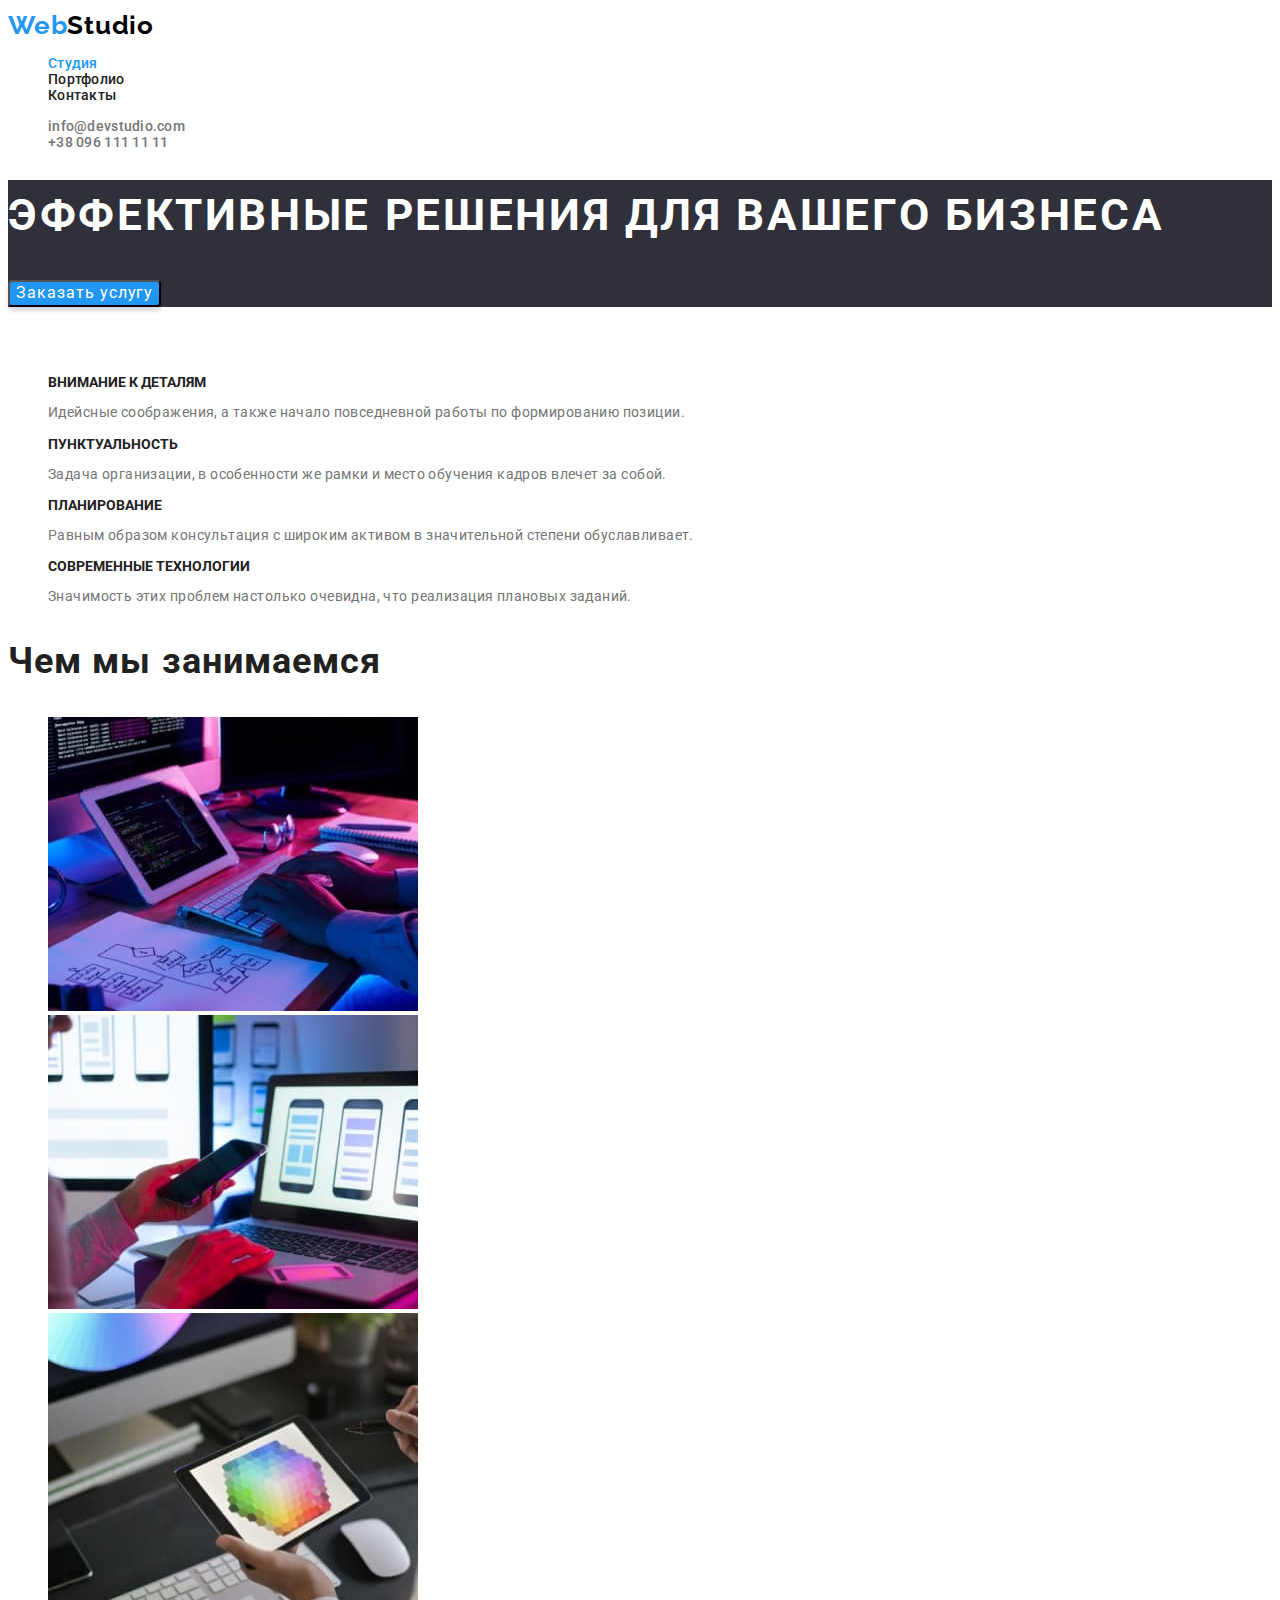
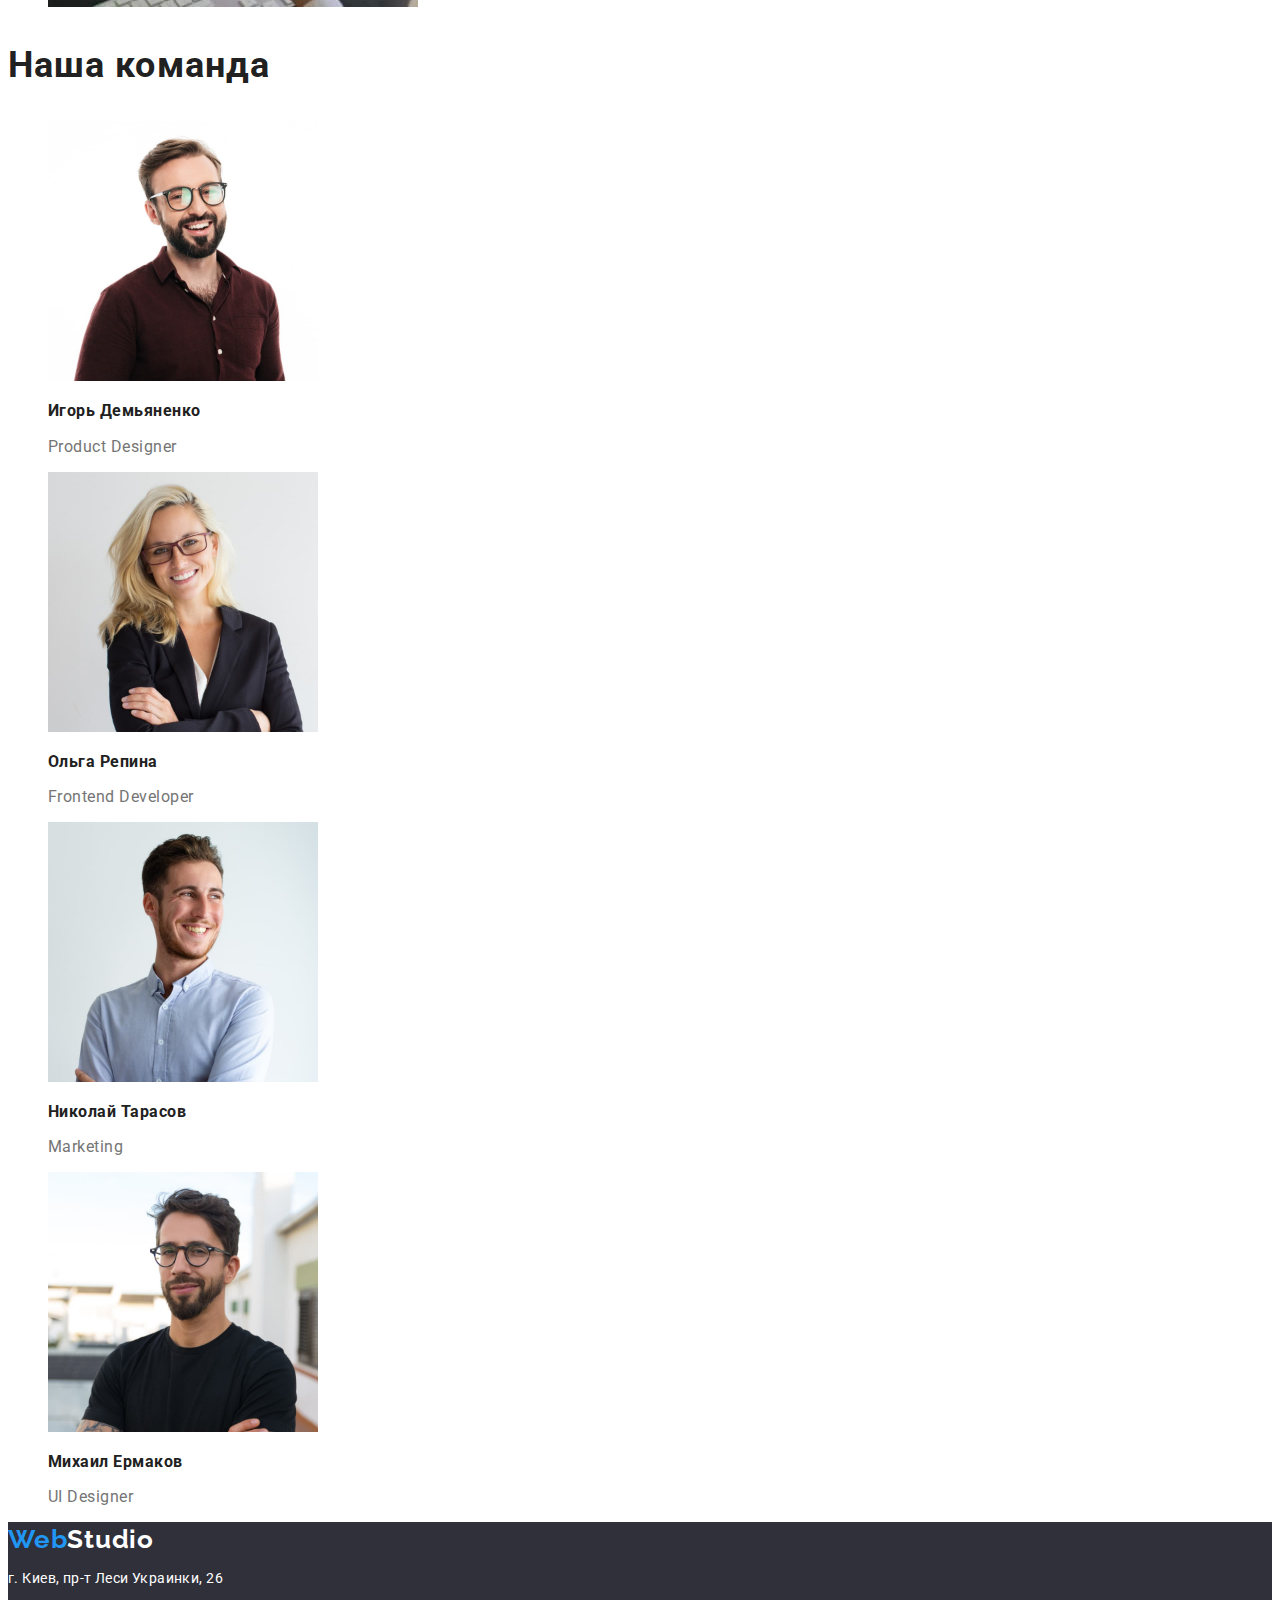
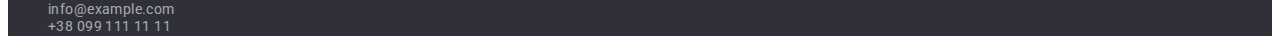
==== index.html @ 1e1115fe "goit-markup-hw-03" ====
<!DOCTYPE html>
<html lang="ru">
  <head>
    <meta charset="UTF-8" />
    <meta http-equiv="X-UA-Compatible" content="IE=edge" />
    <meta name="viewport" content="width=device-width, initial-scale=1.0" />
    <link class="" rel="stylesheet" href="./css/styles.css" />
    <link rel="preconnect" href="https://fonts.googleapis.com" />
    <link rel="preconnect" href="https://fonts.gstatic.com" crossorigin />
    <link
      href="https://fonts.googleapis.com/css2?family=Raleway:wght@700&family=Roboto:wght@400;500;700;900&display=swap"
      rel="stylesheet"
    />
    <title>Студия</title>
  </head>
  <body class="body">
    <!--Контакты-->
    <header class="header">
      <nav class="header-nav">
        <a href="" class="logo-link">
          <span class="header-logo-blue">Web</span
          ><span class="header-logo-black">Studio</span>
        </a>
        <ul class="header-list">
          <li class="header-item-list">
            <a class="link current" href="">Студия</a>
          </li>
          <li class="header-item-list">
            <a href="./portfolio.html" class="link">Портфолио</a>
          </li>
          <li class="header-item-list"><a class="link">Контакты</a></li>
        </ul>
      </nav>
      <ul class="header-contakts-list">
        <li class="header-item-list">
          <a href="mailto:info@devstudio.com" class="link"
            >info@devstudio.com</a
          >
        </li>
        <li class="header-item-list">
          <a href="tel:+380961111111" class="link">+38 096 111 11 11</a>
        </li>
      </ul>
    </header>
    <main>
      <section class="hero">
        <h1 class="hero-text">Эффективные решения для вашего бизнеса</h1>
        <button class="hero-button" type="button">Заказать услугу</button>
      </section>

      <!--Особенности студии-->

      <section>
        <h2 class="company-features">Наши особености</h2>
        <ul class="list-work-company">
          <li>
            <h3 class="peculiarity-header">Внимание к деталям</h3>
            <p class="peculiarity-text">
              Идейcные соображения, а также начало повседневной работы по
              формированию позиции.
            </p>
          </li>
          <li>
            <h3 class="peculiarity-header">Пунктуальность</h3>
            <p class="peculiarity-text">
              Задача организации, в особенности же рамки и место обучения кадров
              влечет за собой.
            </p>
          </li>
          <li>
            <h3 class="peculiarity-header">Планирование</h3>
            <p class="peculiarity-text">
              Равным образом консультация с широким активом в значительной
              степени обуславливает.
            </p>
          </li>
          <li>
            <h3 class="peculiarity-header">Современные технологии</h3>
            <p class="peculiarity-text">
              Значимость этих проблем настолько очевидна, что реализация
              плановых заданий.
            </p>
          </li>
        </ul>
      </section>

      <!--Чем занимается студия-->

      <section>
        <div>
          <h2 class="work-studio">Чем мы занимаемся</h2>
          <ul class="photo-studio">
            <li>
              <img
                src="./images/work-studio-1.jpg"
                alt="пишется код сайта"
                width="370"
              />
            </li>
            <li>
              <img
                src="./images/work-studio-2.jpg"
                alt="создается интерфейс"
                width="370"
              />
            </li>
            <li>
              <img
                src="./images/work-studio-3.jpg"
                alt="подбирается цвет"
                width="370"
              />
            </li>
          </ul>
        </div>
      </section>

      <!--Команда студии-->

      <section>
        <h2 class="command-header">Наша команда</h2>

        <ul class="list-command">
          <li>
            <img src="./images/img-1.jpg" alt="Фото сотрудника" width="270" />
            <h3 class="name-works">Игорь Демьяненко</h3>
            <p class="profession-works">Product Designer</p>
          </li>
          <li>
            <img src="./images/img-2.jpg" alt="Фото сотрудника" width="270" />
            <h3 class="name-works">Ольга Репина</h3>
            <p class="profession-works">Frontend Developer</p>
          </li>
          <li>
            <img src="./images/img-3.jpg" alt="Фото сотрудника" width="270" />
            <h3 class="name-works">Николай Тарасов</h3>
            <p class="profession-works">Marketing</p>
          </li>
          <li>
            <img src="./images/img-4.jpg" alt="Фото сотрудника" width="270" />
            <h3 class="name-works">Михаил Ермаков</h3>
            <p class="profession-works">UI Designer</p>
          </li>
        </ul>
      </section>

      <!--Адрес студии-->
    </main>

    <footer class="footer">
      <a href="" class="logo-footer"
        ><span class="footer-logo-blue">Web</span
        ><span class="footer-logo-white">Studio</span></a
      >

      <address class="footer-text">
        <p class="footer-address">г. Киев, пр-т Леси Украинки, 26</p>
        <ul class="footer-contacts">
          <li>
            <a href="mailto:info@example.com" class="link">info@example.com</a>
          </li>
          <li>
            <a href="tel:+380991111111" class="link">+38 099 111 11 11</a>
          </li>
        </ul>
      </address>
    </footer>
  </body>
</html>
---- css/styles.css ----
.body {
  font-family: "Roboto";
  color: #212121;
}
.link {
  text-decoration: none;
  color: inherit;
}
/* WebStudio logo*/

.logo-link {
  font-family: "Raleway";
  font-style: normal;
  font-weight: 700;
  font-size: 26px;
  line-height: 1.31;
  letter-spacing: 0.03em;
  text-decoration: none;
  background: #ffffff;
}

.header-logo-blue {
  color: #2196f3;
}

.header-logo-black {
  color: black;
}

/* Header */

.link:hover,
.link:focus,
.current {
  color: var(--accent-color);
  color: #2196f3;
}

.header-list {
  font-weight: 500;
  font-size: 14px;
  line-height: 1.14;
  letter-spacing: 0.02em;
  list-style-type: none;
}

.header-contakts-list {
  font-weight: 500;
  font-size: 14px;
  line-height: 1.16;
  letter-spacing: 0.02em;
  list-style-type: none;
  color: #757575;
}

/* hero*/

.hero-button {
  letter-spacing: 0.06em;
  font-family: inherit;
  font-size: 16px;
  line-height: 1.3;
  background: #2196f3;
  box-shadow: 0px 4px 4px rgba(0, 0, 0, 0.15);
  border-radius: 4px;
  color: #ffffff;
}

.hero-button:hover,
.hero-button:focus {
  cursor: pointer;
  color: #ffffff;
  background-color: #2196f3;
}

.hero {
  background: #2f303a;
}

.hero-text {
  font-size: 44px;
  line-height: 1.6;
  letter-spacing: 0.06em;
  text-transform: uppercase;
  color: #ffffff;
}

/*company features*/

.list-work-company {
  list-style-type: none;
}

.company-features {
  visibility: hidden;
}

.peculiarity-header {
  color: #212121;
  text-decoration: none;
  list-style-type: none;
  text-transform: uppercase;
  font-size: 14px;
}

.peculiarity-text {
  color: #757575;
  font-size: 14px;
  line-height: 1.24;
  letter-spacing: 0.03em;
}

/*work-studio*/

.work-studio {
  font-size: 36px;
  line-height: 1.42;
  color: #212121;
  letter-spacing: 0.03em;
}

.photo-studio {
  list-style-type: none;
}

/*Works company*/

.command-header {
  font-size: 36px;
  line-height: 1.42;
  letter-spacing: 0.03em;
  color: #212121;
}
.list-command {
  list-style-type: none;
}
.name-works {
  font-size: 16px;
  line-height: 1.19;
  letter-spacing: 0.03em;
  color: #212121;
}

.profession-works {
  font-size: 16px;
  line-height: 1.19;
  letter-spacing: 0.03em;
  color: #757575;
}

/* portfolio company*/

.list-filters {
  list-style-type: none;
}

.button-filter {
  font-weight: 500;
  font-size: 16px;
  line-height: 1.26;
  font-family: inherit;
  text-align: center;
  letter-spacing: 0.03em;
  color: #212121;
  letter-spacing: 0.03em;
}

.button-filter:hover,
.button-filter:focus {
  cursor: pointer;
  color: #ffffff;
  background-color: #2196f3;
}

.list-portfolio {
  list-style-type: none;
  text-decoration: none;
}

.header-portfolio {
  text-decoration: none;
  font-size: 18px;
  line-height: 1.36;
  letter-spacing: 0.06em;
  color: #212121;
}

.text-portfolio {
  text-decoration: none;
  font-size: 16px;
  line-height: 1.3;
  letter-spacing: 0.03em;
  color: #757575;
}
/* footer */

.footer {
  text-decoration: none;
  background: #2f303a;
}
.logo-footer {
  font-family: "Raleway";
  font-style: normal;
  font-weight: 700;
  font-size: 26px;
  line-height: 1.31;
  letter-spacing: 0.03em;
  text-decoration: none;
}

.footer-logo-blue {
  color: #2196f3;
}

.footer-logo-white {
  color: white;
}

.footer-text {
  font-style: normal;
}
.footer-address {
  font-size: 14px;
  line-height: 1.24;
  letter-spacing: 0.03em;
  color: #ffffff;
}

.footer-contacts {
  font-size: 14px;
  line-height: 1.24;
  letter-spacing: 0.03em;
  color: rgba(255, 255, 255, 0.6);
  list-style-type: none;
  text-decoration: none;
}
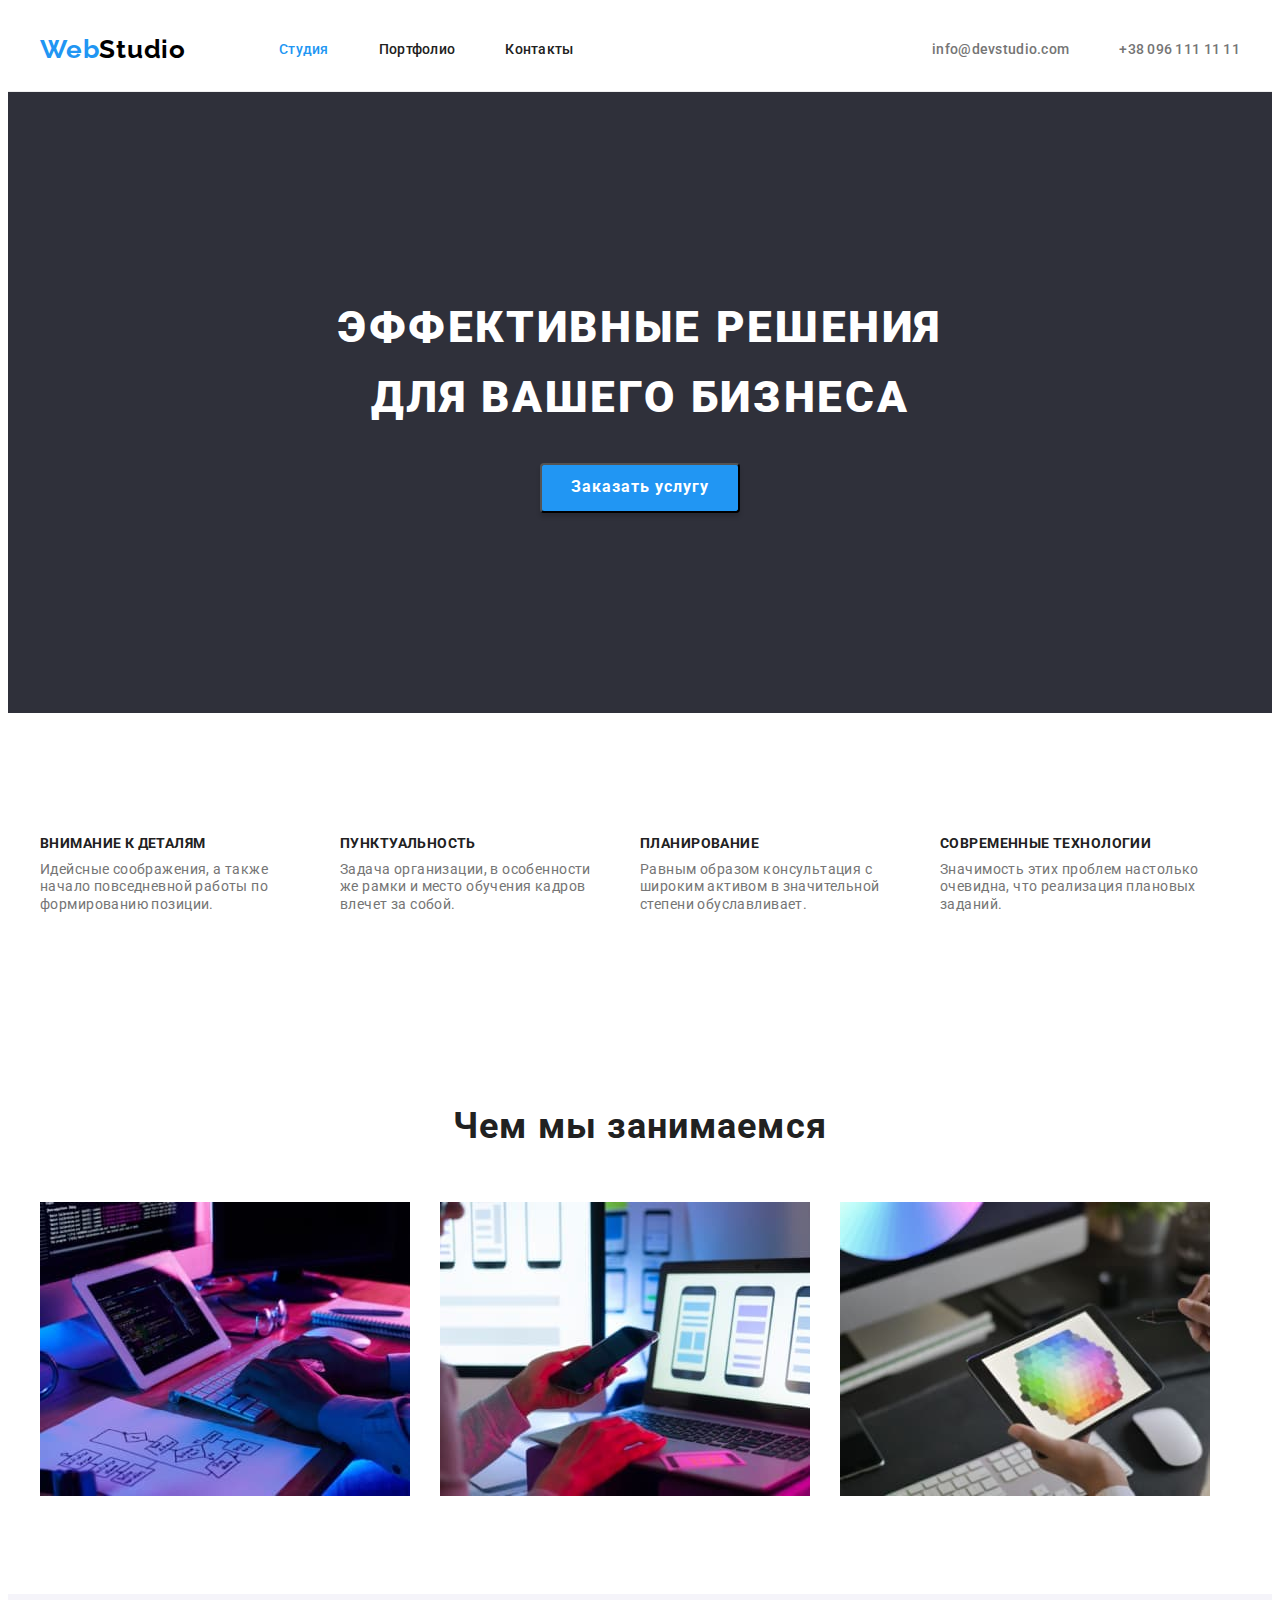
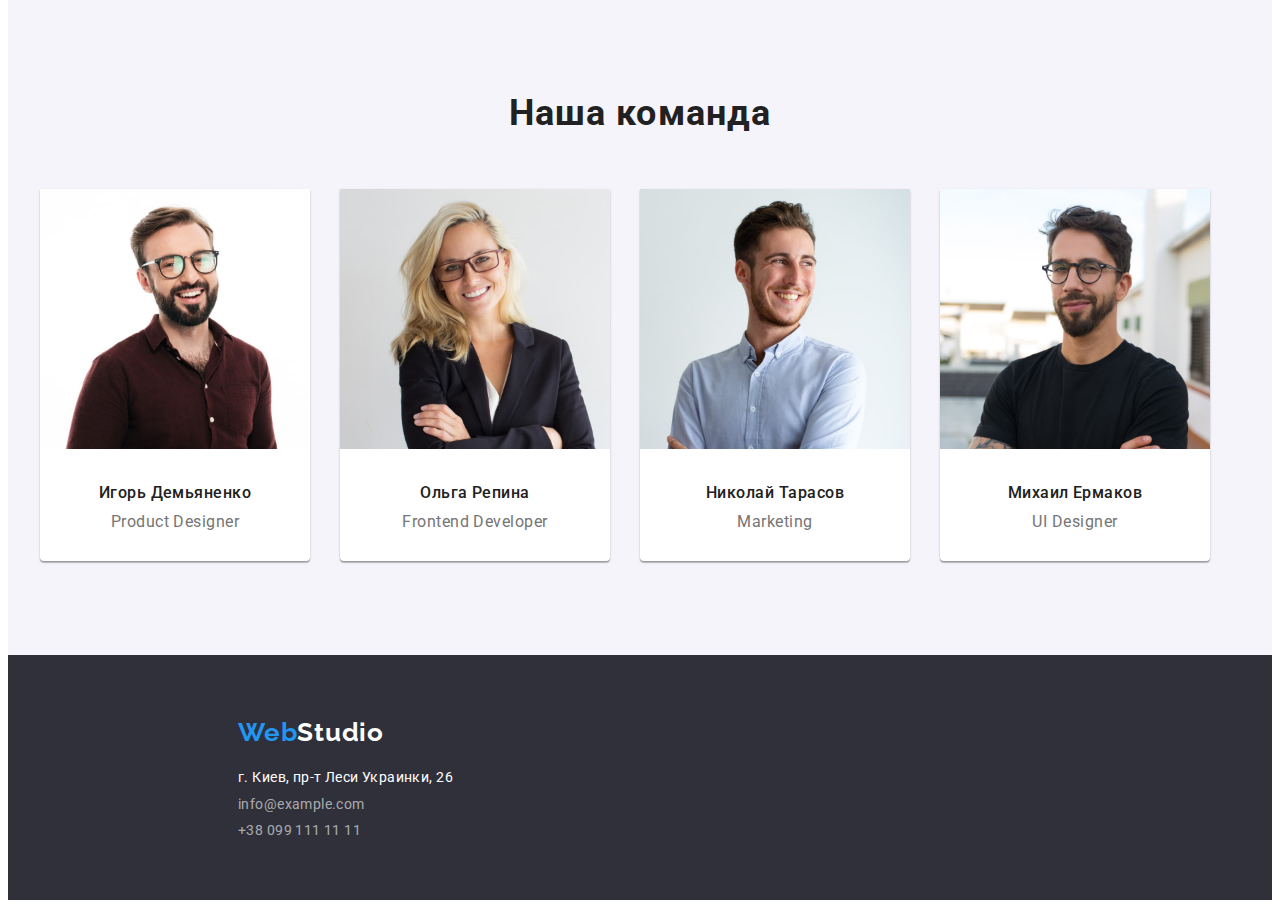
==== commit 9a97b538: "goit-markup-hw-03" ====
--- a/index.html
+++ b/index.html
@@ -16,78 +16,87 @@
   <body class="body">
     <!--Контакты-->
     <header class="header">
-      <nav class="header-nav">
+      <div class="container">
         <a href="" class="logo-link">
           <span class="header-logo-blue">Web</span
           ><span class="header-logo-black">Studio</span>
         </a>
-        <ul class="header-list">
-          <li class="header-item-list">
-            <a class="link current" href="">Студия</a>
-          </li>
-          <li class="header-item-list">
-            <a href="./portfolio.html" class="link">Портфолио</a>
-          </li>
-          <li class="header-item-list"><a class="link">Контакты</a></li>
-        </ul>
-      </nav>
-      <ul class="header-contakts-list">
-        <li class="header-item-list">
-          <a href="mailto:info@devstudio.com" class="link"
-            >info@devstudio.com</a
-          >
-        </li>
-        <li class="header-item-list">
-          <a href="tel:+380961111111" class="link">+38 096 111 11 11</a>
-        </li>
-      </ul>
+
+        <nav class="header-nav">
+          <ul class="header-list">
+            <li class="header-item-list">
+              <a class="link current" href="">Студия</a>
+            </li>
+            <li class="header-item-list">
+              <a href="./portfolio.html" class="link">Портфолио</a>
+            </li>
+            <li class="header-item-list"><a class="link">Контакты</a></li>
+          </ul>
+        </nav>
+        <div class="header-connect">
+          <ul class="header-contakts-list">
+            <li class="header-item-list">
+              <a href="mailto:info@devstudio.com" class="link"
+                >info@devstudio.com</a
+              >
+            </li>
+            <li class="header-item-list">
+              <a href="tel:+380961111111" class="link">+38 096 111 11 11</a>
+            </li>
+          </ul>
+        </div>
+      </div>
     </header>
     <main>
       <section class="hero">
-        <h1 class="hero-text">Эффективные решения для вашего бизнеса</h1>
-        <button class="hero-button" type="button">Заказать услугу</button>
+        <div class="container">
+          <h1 class="hero-text">Эффективные решения для вашего бизнеса</h1>
+          <button class="hero-button" type="button">Заказать услугу</button>
+        </div>
       </section>
 
       <!--Особенности студии-->
 
-      <section>
-        <h2 class="company-features">Наши особености</h2>
-        <ul class="list-work-company">
-          <li>
-            <h3 class="peculiarity-header">Внимание к деталям</h3>
-            <p class="peculiarity-text">
-              Идейcные соображения, а также начало повседневной работы по
-              формированию позиции.
-            </p>
-          </li>
-          <li>
-            <h3 class="peculiarity-header">Пунктуальность</h3>
-            <p class="peculiarity-text">
-              Задача организации, в особенности же рамки и место обучения кадров
-              влечет за собой.
-            </p>
-          </li>
-          <li>
-            <h3 class="peculiarity-header">Планирование</h3>
-            <p class="peculiarity-text">
-              Равным образом консультация с широким активом в значительной
-              степени обуславливает.
-            </p>
-          </li>
-          <li>
-            <h3 class="peculiarity-header">Современные технологии</h3>
-            <p class="peculiarity-text">
-              Значимость этих проблем настолько очевидна, что реализация
-              плановых заданий.
-            </p>
-          </li>
-        </ul>
+      <section class="section">
+        <div class="container">
+          <h2 class="company-features">Наши особености</h2>
+          <ul class="list-work-company">
+            <li>
+              <h3 class="peculiarity-header">Внимание к деталям</h3>
+              <p class="peculiarity-text">
+                Идейcные соображения, а также начало повседневной работы по
+                формированию позиции.
+              </p>
+            </li>
+            <li>
+              <h3 class="peculiarity-header">Пунктуальность</h3>
+              <p class="peculiarity-text">
+                Задача организации, в особенности же рамки и место обучения
+                кадров влечет за собой.
+              </p>
+            </li>
+            <li>
+              <h3 class="peculiarity-header">Планирование</h3>
+              <p class="peculiarity-text">
+                Равным образом консультация с широким активом в значительной
+                степени обуславливает.
+              </p>
+            </li>
+            <li>
+              <h3 class="peculiarity-header">Современные технологии</h3>
+              <p class="peculiarity-text">
+                Значимость этих проблем настолько очевидна, что реализация
+                плановых заданий.
+              </p>
+            </li>
+          </ul>
+        </div>
       </section>
 
       <!--Чем занимается студия-->
 
-      <section>
-        <div>
+      <section class="section">
+        <div class="container">
           <h2 class="work-studio">Чем мы занимаемся</h2>
           <ul class="photo-studio">
             <li>
@@ -117,53 +126,59 @@
 
       <!--Команда студии-->
 
-      <section>
-        <h2 class="command-header">Наша команда</h2>
+      <section class="section command">
+        <div class="container">
+          <h2 class="command-header">Наша команда</h2>
 
-        <ul class="list-command">
-          <li>
-            <img src="./images/img-1.jpg" alt="Фото сотрудника" width="270" />
-            <h3 class="name-works">Игорь Демьяненко</h3>
-            <p class="profession-works">Product Designer</p>
-          </li>
-          <li>
-            <img src="./images/img-2.jpg" alt="Фото сотрудника" width="270" />
-            <h3 class="name-works">Ольга Репина</h3>
-            <p class="profession-works">Frontend Developer</p>
-          </li>
-          <li>
-            <img src="./images/img-3.jpg" alt="Фото сотрудника" width="270" />
-            <h3 class="name-works">Николай Тарасов</h3>
-            <p class="profession-works">Marketing</p>
-          </li>
-          <li>
-            <img src="./images/img-4.jpg" alt="Фото сотрудника" width="270" />
-            <h3 class="name-works">Михаил Ермаков</h3>
-            <p class="profession-works">UI Designer</p>
-          </li>
-        </ul>
+          <ul class="list-command">
+            <li class="list-command-border">
+              <img src="./images/img-1.jpg" alt="Фото сотрудника" width="270" />
+              <h3 class="name-works">Игорь Демьяненко</h3>
+              <p class="profession-works">Product Designer</p>
+            </li>
+            <li class="list-command-border">
+              <img src="./images/img-2.jpg" alt="Фото сотрудника" width="270" />
+              <h3 class="name-works">Ольга Репина</h3>
+              <p class="profession-works">Frontend Developer</p>
+            </li>
+            <li class="list-command-border">
+              <img src="./images/img-3.jpg" alt="Фото сотрудника" width="270" />
+              <h3 class="name-works">Николай Тарасов</h3>
+              <p class="profession-works">Marketing</p>
+            </li>
+            <li class="list-command-border">
+              <img src="./images/img-4.jpg" alt="Фото сотрудника" width="270" />
+              <h3 class="name-works">Михаил Ермаков</h3>
+              <p class="profession-works">UI Designer</p>
+            </li>
+          </ul>
+        </div>
       </section>
 
       <!--Адрес студии-->
     </main>
 
     <footer class="footer">
-      <a href="" class="logo-footer"
-        ><span class="footer-logo-blue">Web</span
-        ><span class="footer-logo-white">Studio</span></a
-      >
+      <div class="container">
+        <a href="" class="logo-footer"
+          ><span class="footer-logo-blue">Web</span
+          ><span class="footer-logo-white">Studio</span></a
+        >
 
-      <address class="footer-text">
-        <p class="footer-address">г. Киев, пр-т Леси Украинки, 26</p>
-        <ul class="footer-contacts">
-          <li>
-            <a href="mailto:info@example.com" class="link">info@example.com</a>
-          </li>
-          <li>
-            <a href="tel:+380991111111" class="link">+38 099 111 11 11</a>
-          </li>
-        </ul>
-      </address>
+        <address class="footer-text">
+          <p class="footer-address">г. Киев, пр-т Леси Украинки, 26</p>
+          <ul class="footer-contacts">
+            <li class="footer-contacts-list">
+              <a href="mailto:info@example.com" class="link"
+                >info@example.com</a
+              >
+            </li>
+            <li class="footer-contacts-list">
+              <a href="tel:+380991111111" class="link">+38 099 111 11 11</a>
+            </li>
+          </ul>
+        </address>
+      </div>
     </footer>
   </body>
 </html>
--- a/css/styles.css
+++ b/css/styles.css
@@ -2,6 +2,42 @@
   font-family: "Roboto";
   color: #212121;
 }
+
+.img {
+  display: block;
+}
+
+:root {
+  --border-box: #eeeeee;
+}
+
+P,
+h1,
+h2,
+h3,
+h4,
+h5,
+h6 {
+  margin: 0;
+}
+
+ul {
+  margin: 0;
+  padding-left: 0;
+}
+
+.container {
+  width: 1200px;
+  padding-left: 15px;
+  padding-right: 15px;
+  margin: 0 auto;
+}
+
+.section {
+  padding-top: 94px;
+  padding-bottom: 94px;
+}
+
 .link {
   text-decoration: none;
   color: inherit;
@@ -17,6 +53,9 @@
   letter-spacing: 0.03em;
   text-decoration: none;
   background: #ffffff;
+  margin-right: 93px;
+  padding-top: 24px;
+  padding-bottom: 25px;
 }
 
 .header-logo-blue {
@@ -28,6 +67,10 @@
 }
 
 /* Header */
+
+.header {
+  border-bottom: 1px solid var(--border-box);
+}
 
 .link:hover,
 .link:focus,
@@ -36,12 +79,19 @@
   color: #2196f3;
 }
 
+.header .container {
+  display: flex;
+  align-items: center;
+}
+
 .header-list {
   font-weight: 500;
   font-size: 14px;
   line-height: 1.14;
   letter-spacing: 0.02em;
   list-style-type: none;
+  display: flex;
+  align-items: center;
 }
 
 .header-contakts-list {
@@ -51,13 +101,26 @@
   letter-spacing: 0.02em;
   list-style-type: none;
   color: #757575;
+  display: flex;
+  align-items: center;
+}
+
+.header-item-list:not(:last-child) {
+  margin-right: 50px;
+}
+
+.header-connect {
+  margin-left: auto;
 }
 
 /* hero*/
 
 .hero-button {
+  width: 200px;
+  height: 50px;
   letter-spacing: 0.06em;
   font-family: inherit;
+  font-weight: 700;
   font-size: 16px;
   line-height: 1.3;
   background: #2196f3;
@@ -75,13 +138,21 @@
 
 .hero {
   background: #2f303a;
+  padding-top: 200px;
+  padding-bottom: 200px;
+  text-align: center;
+  text-transform: uppercase;
 }
 
 .hero-text {
+  font-family: "Roboto";
+  font-style: normal;
+  font-weight: 900;
   font-size: 44px;
   line-height: 1.6;
   letter-spacing: 0.06em;
-  text-transform: uppercase;
+  width: 696px;
+  margin: 0px auto 30px auto;
   color: #ffffff;
 }
 
@@ -89,6 +160,9 @@
 
 .list-work-company {
   list-style-type: none;
+  display: flex;
+  flex-wrap: wrap;
+  gap: 30px;
 }
 
 .company-features {
@@ -100,51 +174,100 @@
   text-decoration: none;
   list-style-type: none;
   text-transform: uppercase;
-  font-size: 14px;
+  font-family: "Roboto";
+  font-style: normal;
+  font-weight: 700;
+  line-height: 1.16;
+  font-size: 14px;
+  letter-spacing: 0.03em;
+  margin-bottom: 10px;
 }
 
 .peculiarity-text {
   color: #757575;
+  font-family: "Roboto";
+  font-style: normal;
+  font-weight: 400;
   font-size: 14px;
   line-height: 1.24;
   letter-spacing: 0.03em;
+  max-width: 270px;
 }
 
 /*work-studio*/
 
 .work-studio {
+  font-family: "Roboto";
+  font-style: normal;
+  font-weight: 700;
   font-size: 36px;
   line-height: 1.42;
   color: #212121;
   letter-spacing: 0.03em;
+  text-align: center;
 }
 
 .photo-studio {
   list-style-type: none;
+  display: flex;
+  flex-wrap: wrap;
+  padding-top: 50px;
+  gap: 30px;
 }
 
 /*Works company*/
 
+.command {
+  background-color: #f5f4fa;
+}
+
 .command-header {
+  font-family: "Roboto";
+  font-style: normal;
+  font-weight: 700;
   font-size: 36px;
   line-height: 1.42;
   letter-spacing: 0.03em;
   color: #212121;
+  text-align: center;
 }
 .list-command {
   list-style-type: none;
-}
+  display: flex;
+  flex-wrap: wrap;
+  padding-top: 50px;
+  gap: 30px;
+}
+
+.list-command-border {
+  background: #ffffff;
+  box-shadow: 0px 1px 3px rgba(0, 0, 0, 0.12), 0px 1px 1px rgba(0, 0, 0, 0.14),
+    0px 2px 1px rgba(0, 0, 0, 0.2);
+  border-radius: 0px 0px 4px 4px;
+  padding-bottom: 30px;
+}
+
 .name-works {
+  font-family: "Roboto";
+  font-style: normal;
+  font-weight: 500;
   font-size: 16px;
   line-height: 1.19;
   letter-spacing: 0.03em;
+  padding-top: 30px;
+  text-align: center;
   color: #212121;
 }
 
 .profession-works {
+  font-family: "Roboto";
+  font-style: normal;
   font-size: 16px;
   line-height: 1.19;
   letter-spacing: 0.03em;
+  font-weight: 400;
+  padding-top: 10px;
+  text-align: center;
   color: #757575;
 }
 
@@ -152,17 +275,28 @@
 
 .list-filters {
   list-style-type: none;
+  display: flex;
+  justify-content: center;
+  flex-wrap: wrap;
+  gap: 8px;
+  padding-top: 94px;
+  padding-bottom: 34px;
 }
 
 .button-filter {
   font-weight: 500;
   font-size: 16px;
   line-height: 1.26;
-  font-family: inherit;
-  text-align: center;
-  letter-spacing: 0.03em;
-  color: #212121;
-  letter-spacing: 0.03em;
+  font-family: "Roboto";
+  text-align: center;
+  letter-spacing: 0.03em;
+  color: #212121;
+  letter-spacing: 0.03em;
+  background: #f5f4fa;
+  border-radius: 4px;
+  border: none;
+  cursor: pointer;
+  padding: 6px 22px;
 }
 
 .button-filter:hover,
@@ -175,29 +309,61 @@
 .list-portfolio {
   list-style-type: none;
   text-decoration: none;
+  display: flex;
+  flex-wrap: wrap;
+  text-align: center;
+  padding-top: 34px;
+  padding-bottom: 94px;
+}
+
+.list-portfolio li:not(:nth-last-child(-n + 3)) {
+  margin-bottom: 30px;
+}
+
+.list-portfolio li:not(:nth-of-type(3n)) {
+  margin-right: 30px;
 }
 
 .header-portfolio {
   text-decoration: none;
+  font-weight: 700;
   font-size: 18px;
   line-height: 1.36;
   letter-spacing: 0.06em;
   color: #212121;
+  text-align: left;
+  vertical-align: top;
+  margin-top: 0px;
+  margin-bottom: 4px;
 }
 
 .text-portfolio {
   text-decoration: none;
+  font-weight: 400;
   font-size: 16px;
-  line-height: 1.3;
+  line-height: 2;
   letter-spacing: 0.03em;
   color: #757575;
+  text-align: left;
+  vertical-align: top;
+  margin: 0px;
+}
+.text-box {
+  padding: 20px 20px;
+  border-right: 1px solid var(--border-box);
+  border-bottom: 1px solid var(--border-box);
+  border-left: 1px solid var(--border-box);
 }
 /* footer */
 
 .footer {
   text-decoration: none;
   background: #2f303a;
-}
+  padding-left: 215px;
+  padding-top: 60px;
+  padding-bottom: 60px;
+}
+
 .logo-footer {
   font-family: "Raleway";
   font-style: normal;
@@ -220,17 +386,29 @@
   font-style: normal;
 }
 .footer-address {
+  font-family: "Roboto";
+  font-style: normal;
+  font-weight: 400;
   font-size: 14px;
   line-height: 1.24;
   letter-spacing: 0.03em;
+  padding-top: 20px;
   color: #ffffff;
 }
 
 .footer-contacts {
+  font-family: "Roboto";
+  font-style: normal;
+  font-weight: 400;
   font-size: 14px;
   line-height: 1.24;
   letter-spacing: 0.03em;
   color: rgba(255, 255, 255, 0.6);
   list-style-type: none;
   text-decoration: none;
-}
+  margin-top: 9px;
+}
+
+.footer-contacts-list:first-child {
+  margin-bottom: 9px;
+}
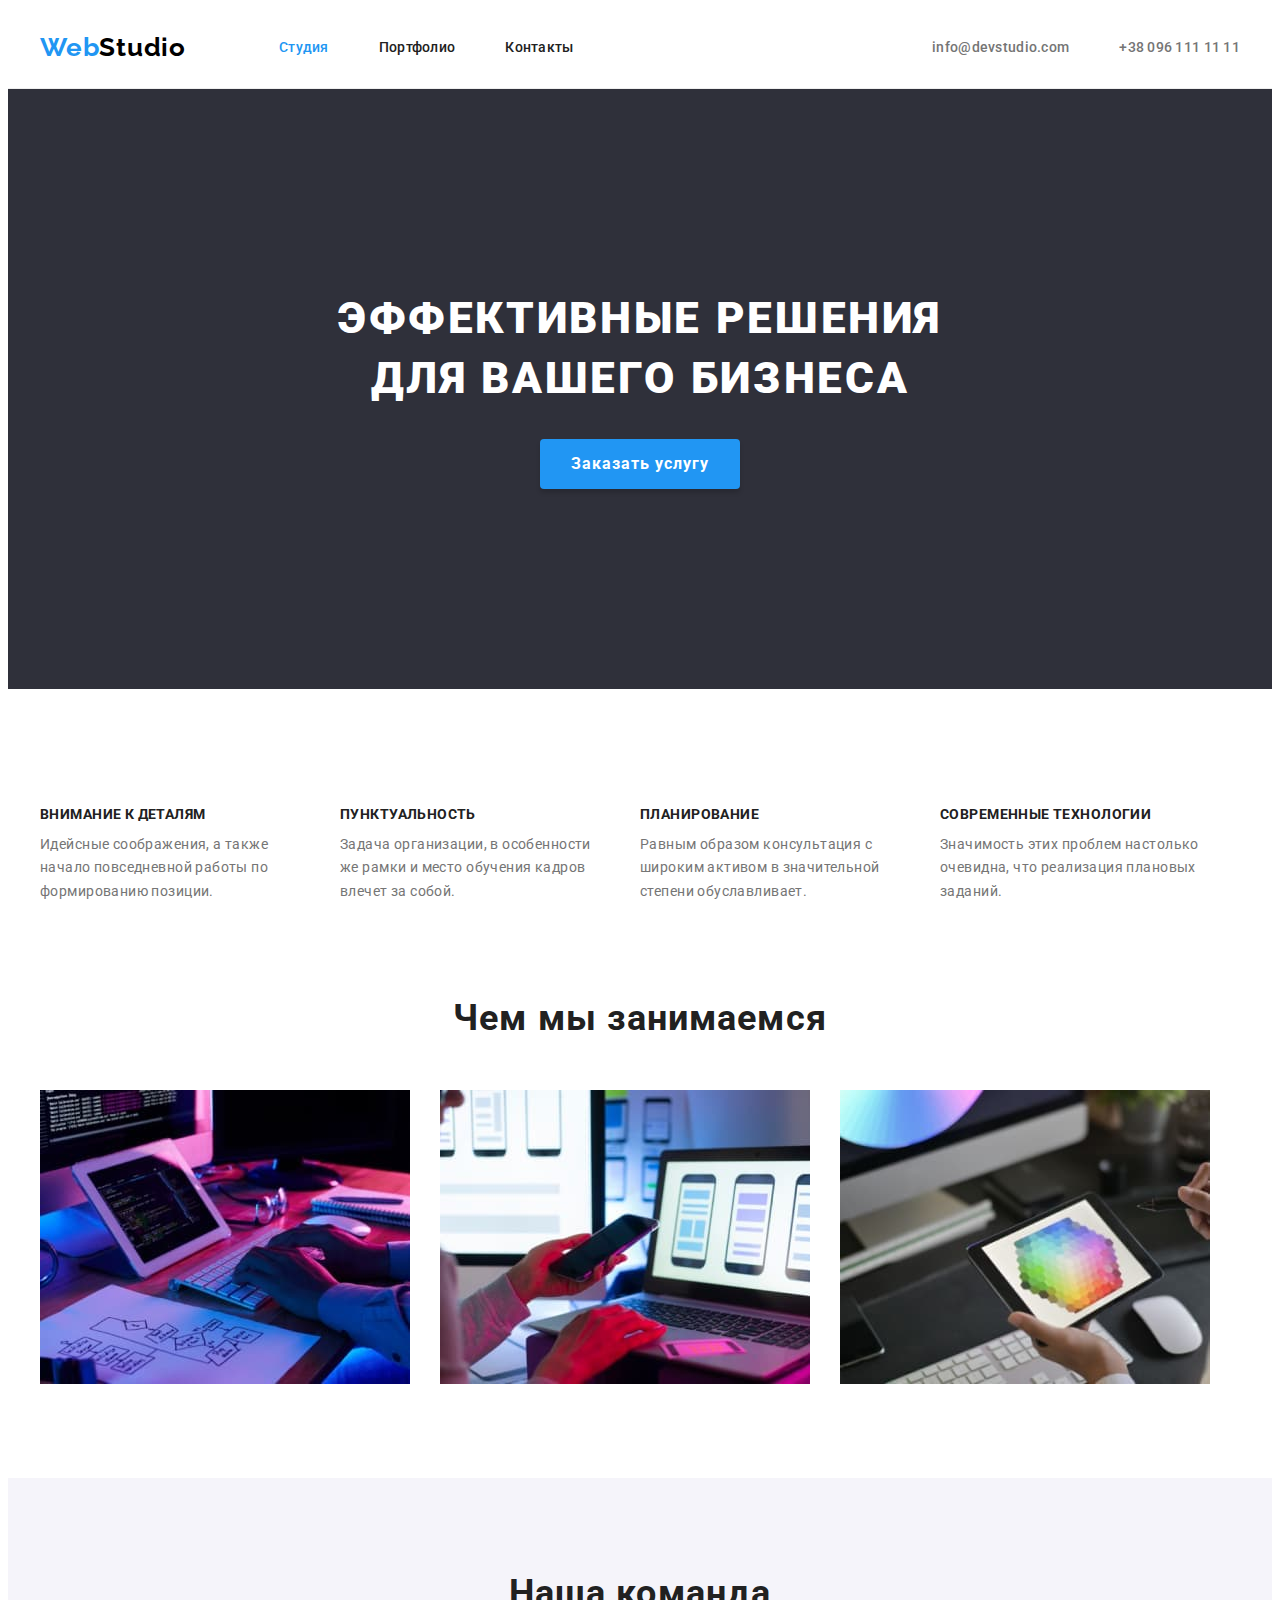
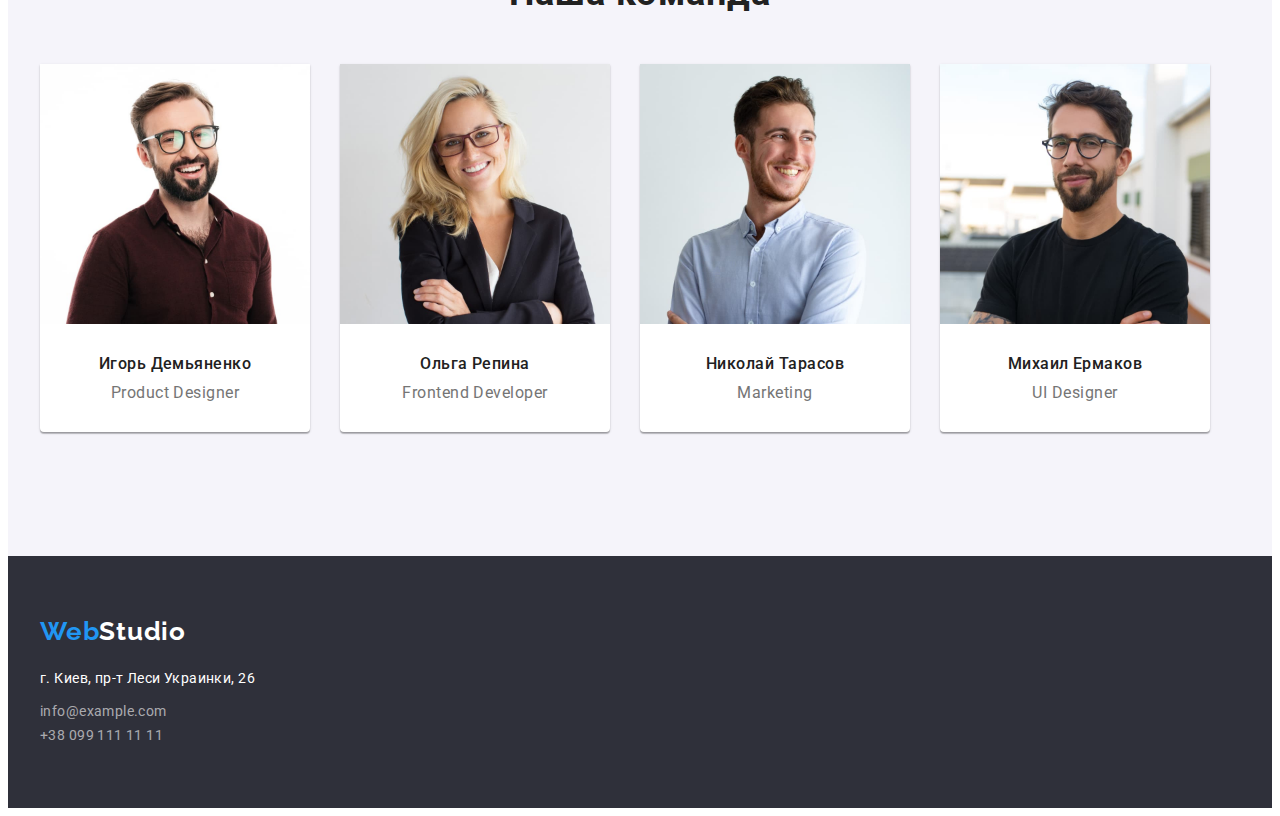
==== commit 9e9ab027: "goit-markup-hw-03" ====
--- a/index.html
+++ b/index.html
@@ -4,7 +4,14 @@
     <meta charset="UTF-8" />
     <meta http-equiv="X-UA-Compatible" content="IE=edge" />
     <meta name="viewport" content="width=device-width, initial-scale=1.0" />
-    <link class="" rel="stylesheet" href="./css/styles.css" />
+    <link
+      rel="stylesheet"
+      href="https://cdnjs.cloudflare.com/ajax/libs/modern-normalize/1.1.0/modern-normalize.min.css"
+      integrity="sha512-wpPYUAdjBVSE4KJnH1VR1HeZfpl1ub8YT/NKx4PuQ5NmX2tKuGu6U/JRp5y+Y8XG2tV+wKQpNHVUX03MfMFn9Q=="
+      crossorigin="anonymous"
+      referrerpolicy="no-referrer"
+    />
+
     <link rel="preconnect" href="https://fonts.googleapis.com" />
     <link rel="preconnect" href="https://fonts.gstatic.com" crossorigin />
     <link
@@ -12,6 +19,7 @@
       rel="stylesheet"
     />
     <title>Студия</title>
+    <link class="" rel="stylesheet" href="./css/styles.css" />
   </head>
   <body class="body">
     <!--Контакты-->
@@ -95,7 +103,7 @@
 
       <!--Чем занимается студия-->
 
-      <section class="section">
+      <section class="section sectionwork">
         <div class="container">
           <h2 class="work-studio">Чем мы занимаемся</h2>
           <ul class="photo-studio">
@@ -166,9 +174,11 @@
         >
 
         <address class="footer-text">
-          <p class="footer-address">г. Киев, пр-т Леси Украинки, 26</p>
           <ul class="footer-contacts">
-            <li class="footer-contacts-list">
+            <li>
+              <p class="footer-address">г. Киев, пр-т Леси Украинки, 26</p>
+            </li>
+            <li class="footer-contacts-list mail">
               <a href="mailto:info@example.com" class="link"
                 >info@example.com</a
               >
--- a/css/styles.css
+++ b/css/styles.css
@@ -1,14 +1,26 @@
 .body {
-  font-family: "Roboto";
-  color: #212121;
-}
-
-.img {
+  font-family: "Roboto", sans-serif;
+  color: var(--title-text-color);
+  background-color: var(--primary-white-color);
+  font-size: 14px;
+  font-style: normal;
+  letter-spacing: 0.03em;
+}
+
+img {
   display: block;
 }
 
 :root {
+  --border-bottom-color: #ececec;
   --border-box: #eeeeee;
+  --gray-bgr-color: #2f303a;
+  --primary-black-color: #000000;
+  --title-text-color: #212121;
+  --accent-color: #2196f3;
+  --primary-white-color: #ffffff;
+  --gray-text-color: #757575;
+  --command-bgr-color: #f5f4fa;
 }
 
 P,
@@ -24,6 +36,7 @@
 ul {
   margin: 0;
   padding-left: 0;
+  list-style-type: none;
 }
 
 .container {
@@ -49,21 +62,21 @@
   font-style: normal;
   font-weight: 700;
   font-size: 26px;
-  line-height: 1.31;
-  letter-spacing: 0.03em;
-  text-decoration: none;
-  background: #ffffff;
+  line-height: 1.19;
+  letter-spacing: 0.03em;
+  text-decoration: none;
+  background: var(--primary-white-color);
   margin-right: 93px;
   padding-top: 24px;
   padding-bottom: 25px;
 }
 
 .header-logo-blue {
-  color: #2196f3;
+  color: var(--accent-color);
 }
 
 .header-logo-black {
-  color: black;
+  color: var(--primary-black-color);
 }
 
 /* Header */
@@ -76,7 +89,8 @@
 .link:focus,
 .current {
   color: var(--accent-color);
-  color: #2196f3;
+  padding-top: 32px;
+  padding-bottom: 32px;
 }
 
 .header .container {
@@ -97,10 +111,10 @@
 .header-contakts-list {
   font-weight: 500;
   font-size: 14px;
-  line-height: 1.16;
+  line-height: 1.14;
   letter-spacing: 0.02em;
   list-style-type: none;
-  color: #757575;
+  color: var(--gray-text-color);
   display: flex;
   align-items: center;
 }
@@ -116,32 +130,36 @@
 /* hero*/
 
 .hero-button {
+  font-family: Roboto, sans-serif;
+  font-style: normal;
   width: 200px;
   height: 50px;
   letter-spacing: 0.06em;
   font-family: inherit;
   font-weight: 700;
   font-size: 16px;
-  line-height: 1.3;
-  background: #2196f3;
+  line-height: 1.87;
+  background: var(--accent-color);
   box-shadow: 0px 4px 4px rgba(0, 0, 0, 0.15);
   border-radius: 4px;
-  color: #ffffff;
+  color: var(--primary-white-color);
+  border: none;
+  min-width: 200px;
+  height: 50px;
 }
 
 .hero-button:hover,
 .hero-button:focus {
   cursor: pointer;
-  color: #ffffff;
-  background-color: #2196f3;
+  color: var(--primary-white-color);
+  background-color: var(--accent-color);
 }
 
 .hero {
-  background: #2f303a;
+  background-color: var(--gray-bgr-color);
   padding-top: 200px;
   padding-bottom: 200px;
   text-align: center;
-  text-transform: uppercase;
 }
 
 .hero-text {
@@ -149,11 +167,12 @@
   font-style: normal;
   font-weight: 900;
   font-size: 44px;
-  line-height: 1.6;
+  line-height: 1.36;
   letter-spacing: 0.06em;
   width: 696px;
   margin: 0px auto 30px auto;
-  color: #ffffff;
+  color: var(--primary-white-color);
+  text-transform: uppercase;
 }
 
 /*company features*/
@@ -170,81 +189,85 @@
 }
 
 .peculiarity-header {
-  color: #212121;
+  color: var(--title-text-color);
   text-decoration: none;
   list-style-type: none;
   text-transform: uppercase;
   font-family: "Roboto";
   font-style: normal;
   font-weight: 700;
+  line-height: 1.14;
+  font-size: 14px;
+  letter-spacing: 0.03em;
+  margin-bottom: 10px;
+}
+
+.peculiarity-text {
+  color: var(--gray-text-color);
+  font-family: "Roboto";
+  font-style: normal;
+  font-weight: 400;
+  font-size: 14px;
+  line-height: 1.71;
+  letter-spacing: 0.03em;
+  max-width: 270px;
+}
+
+/*work-studio*/
+
+section.sectionwork {
+  padding-top: 0;
+}
+
+.work-studio {
+  font-family: "Roboto";
+  font-style: normal;
+  font-weight: 700;
+  font-size: 36px;
   line-height: 1.16;
-  font-size: 14px;
-  letter-spacing: 0.03em;
-  margin-bottom: 10px;
-}
-
-.peculiarity-text {
-  color: #757575;
-  font-family: "Roboto";
-  font-style: normal;
-  font-weight: 400;
-  font-size: 14px;
-  line-height: 1.24;
-  letter-spacing: 0.03em;
-  max-width: 270px;
-}
-
-/*work-studio*/
-
-.work-studio {
+  color: var(--title-text-color);
+  letter-spacing: 0.03em;
+  text-align: center;
+}
+
+.photo-studio {
+  list-style-type: none;
+  display: flex;
+  flex-wrap: wrap;
+  margin-top: 50px;
+  gap: 30px;
+}
+
+/*Works company*/
+
+.command {
+  background-color: var(--command-bgr-color);
+}
+
+.command-header {
   font-family: "Roboto";
   font-style: normal;
   font-weight: 700;
   font-size: 36px;
-  line-height: 1.42;
-  color: #212121;
-  letter-spacing: 0.03em;
-  text-align: center;
-}
-
-.photo-studio {
+  line-height: 1.17;
+  letter-spacing: 0.03em;
+  color: var(--title-text-color);
+  text-align: center;
+}
+.list-command {
   list-style-type: none;
   display: flex;
   flex-wrap: wrap;
-  padding-top: 50px;
+  margin-top: 50px;
   gap: 30px;
 }
 
-/*Works company*/
-
-.command {
-  background-color: #f5f4fa;
-}
-
-.command-header {
-  font-family: "Roboto";
-  font-style: normal;
-  font-weight: 700;
-  font-size: 36px;
-  line-height: 1.42;
-  letter-spacing: 0.03em;
-  color: #212121;
-  text-align: center;
-}
-.list-command {
-  list-style-type: none;
-  display: flex;
-  flex-wrap: wrap;
-  padding-top: 50px;
-  gap: 30px;
-}
-
 .list-command-border {
-  background: #ffffff;
+  background: var(--primary-white-color);
   box-shadow: 0px 1px 3px rgba(0, 0, 0, 0.12), 0px 1px 1px rgba(0, 0, 0, 0.14),
     0px 2px 1px rgba(0, 0, 0, 0.2);
   border-radius: 0px 0px 4px 4px;
-  padding-bottom: 30px;
+  margin-bottom: 30px;
 }
 
 .name-works {
@@ -254,9 +277,10 @@
   font-size: 16px;
   line-height: 1.19;
   letter-spacing: 0.03em;
-  padding-top: 30px;
-  text-align: center;
-  color: #212121;
+  margin-top: 30px;
+  margin-bottom: 10px;
+  text-align: center;
+  color: var(--title-text-color);
 }
 
 .profession-works {
@@ -266,31 +290,30 @@
   line-height: 1.19;
   letter-spacing: 0.03em;
   font-weight: 400;
-  padding-top: 10px;
-  text-align: center;
-  color: #757575;
+  margin-top: 10px;
+  margin-bottom: 30px;
+  text-align: center;
+  color: var(--gray-text-color);
 }
 
 /* portfolio company*/
 
 .list-filters {
-  list-style-type: none;
   display: flex;
   justify-content: center;
   flex-wrap: wrap;
   gap: 8px;
-  padding-top: 94px;
-  padding-bottom: 34px;
+  margin-bottom: 50px;
 }
 
 .button-filter {
   font-weight: 500;
   font-size: 16px;
-  line-height: 1.26;
-  font-family: "Roboto";
-  text-align: center;
-  letter-spacing: 0.03em;
-  color: #212121;
+  line-height: 1.63;
+  font-family: "Roboto";
+  text-align: center;
+  letter-spacing: 0.03em;
+  color: var(--title-text-color);
   letter-spacing: 0.03em;
   background: #f5f4fa;
   border-radius: 4px;
@@ -302,8 +325,8 @@
 .button-filter:hover,
 .button-filter:focus {
   cursor: pointer;
-  color: #ffffff;
-  background-color: #2196f3;
+  color: var(--primary-white-color);
+  background-color: var(--accent-color);
 }
 
 .list-portfolio {
@@ -312,8 +335,6 @@
   display: flex;
   flex-wrap: wrap;
   text-align: center;
-  padding-top: 34px;
-  padding-bottom: 94px;
 }
 
 .list-portfolio li:not(:nth-last-child(-n + 3)) {
@@ -328,9 +349,9 @@
   text-decoration: none;
   font-weight: 700;
   font-size: 18px;
-  line-height: 1.36;
+  line-height: 2;
   letter-spacing: 0.06em;
-  color: #212121;
+  color: var(--title-text-color);
   text-align: left;
   vertical-align: top;
   margin-top: 0px;
@@ -341,9 +362,9 @@
   text-decoration: none;
   font-weight: 400;
   font-size: 16px;
-  line-height: 2;
-  letter-spacing: 0.03em;
-  color: #757575;
+  line-height: 1.88;
+  letter-spacing: 0.03em;
+  color: var(--gray-text-color);
   text-align: left;
   vertical-align: top;
   margin: 0px;
@@ -357,9 +378,8 @@
 /* footer */
 
 .footer {
-  text-decoration: none;
-  background: #2f303a;
-  padding-left: 215px;
+  background: var(--gray-bgr-color);
+
   padding-top: 60px;
   padding-bottom: 60px;
 }
@@ -369,31 +389,32 @@
   font-style: normal;
   font-weight: 700;
   font-size: 26px;
-  line-height: 1.31;
+  line-height: 1.19;
   letter-spacing: 0.03em;
   text-decoration: none;
 }
 
 .footer-logo-blue {
-  color: #2196f3;
+  color: var(--accent-color);
 }
 
 .footer-logo-white {
-  color: white;
+  color: var(--primary-white-color);
 }
 
 .footer-text {
   font-style: normal;
+  margin-top: 20px;
 }
 .footer-address {
   font-family: "Roboto";
   font-style: normal;
   font-weight: 400;
   font-size: 14px;
-  line-height: 1.24;
-  letter-spacing: 0.03em;
-  padding-top: 20px;
-  color: #ffffff;
+  line-height: 1.71;
+  letter-spacing: 0.03em;
+  color: var(--primary-white-color);
+  margin-bottom: 9px;
 }
 
 .footer-contacts {
@@ -401,14 +422,13 @@
   font-style: normal;
   font-weight: 400;
   font-size: 14px;
-  line-height: 1.24;
+  line-height: 1.71;
   letter-spacing: 0.03em;
   color: rgba(255, 255, 255, 0.6);
   list-style-type: none;
   text-decoration: none;
+}
+
+.footer-contacts-list:first-child {
   margin-top: 9px;
 }
-
-.footer-contacts-list:first-child {
-  margin-bottom: 9px;
-}
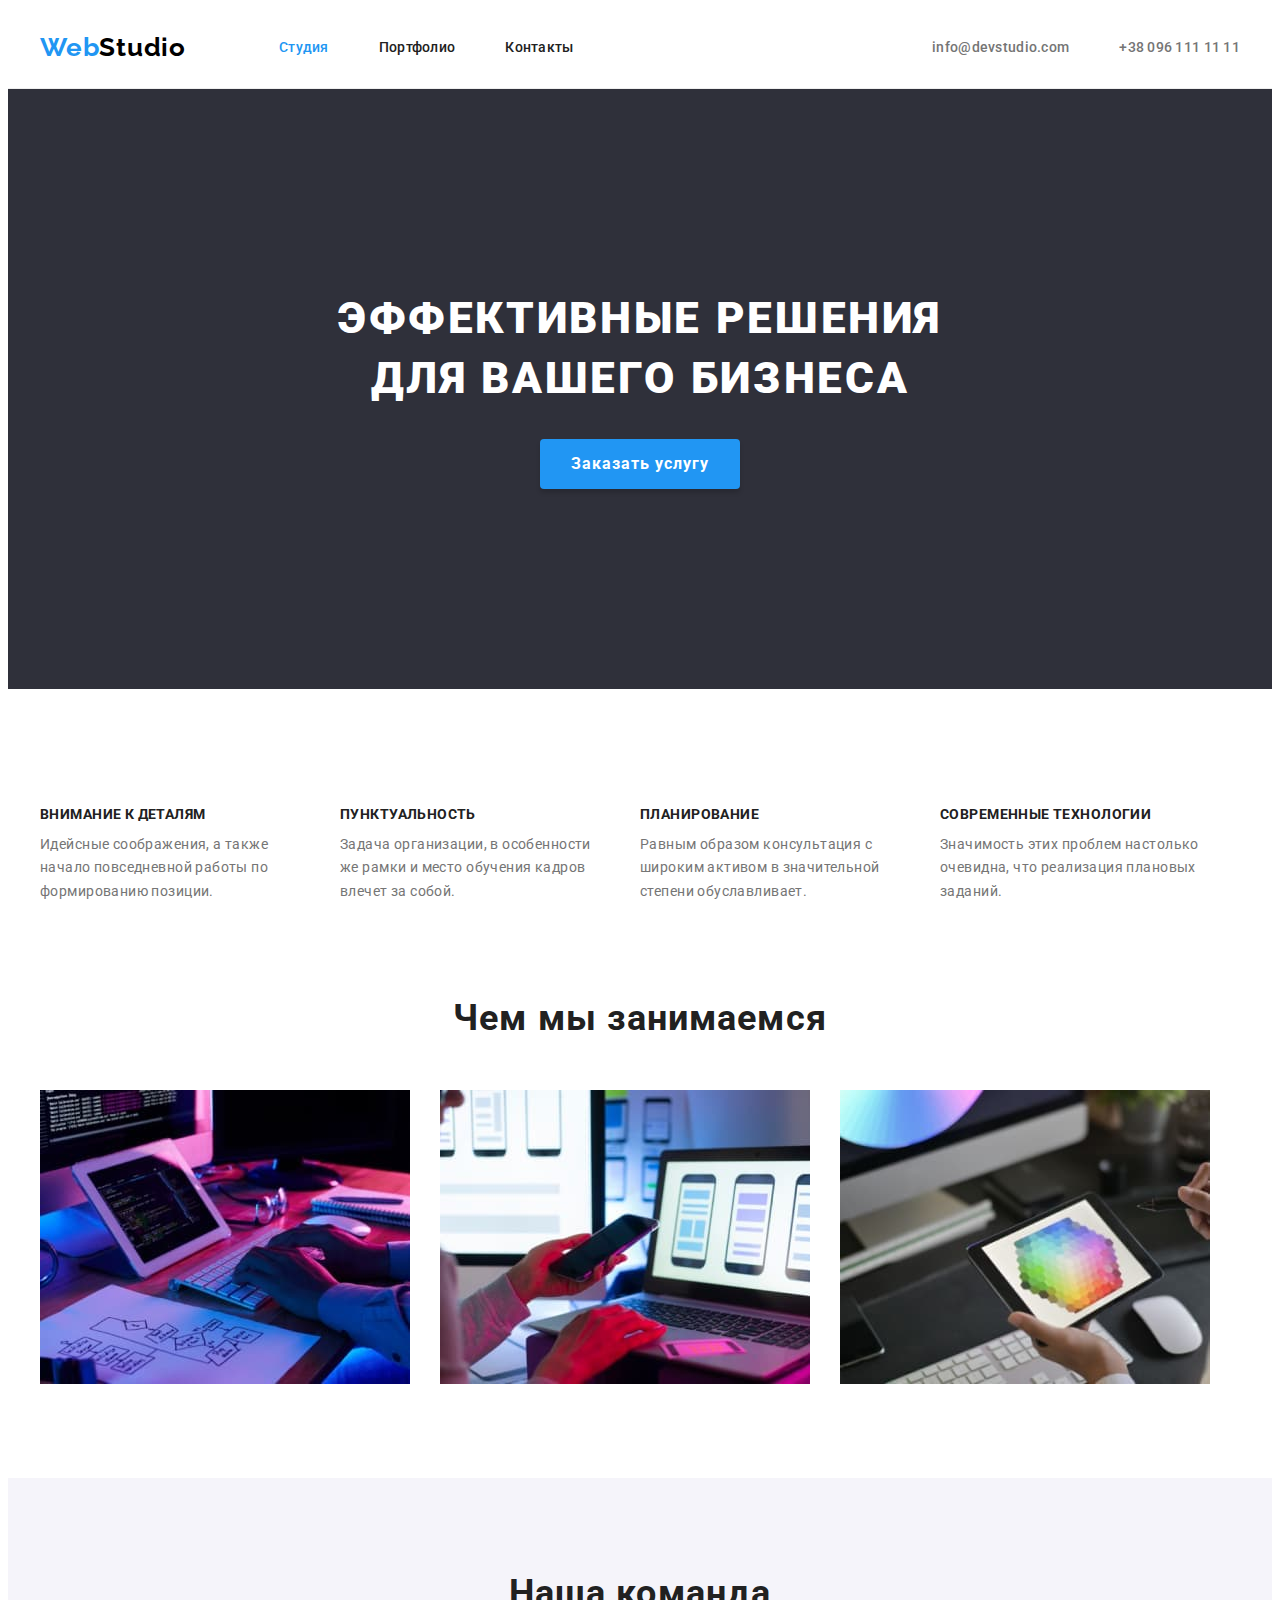
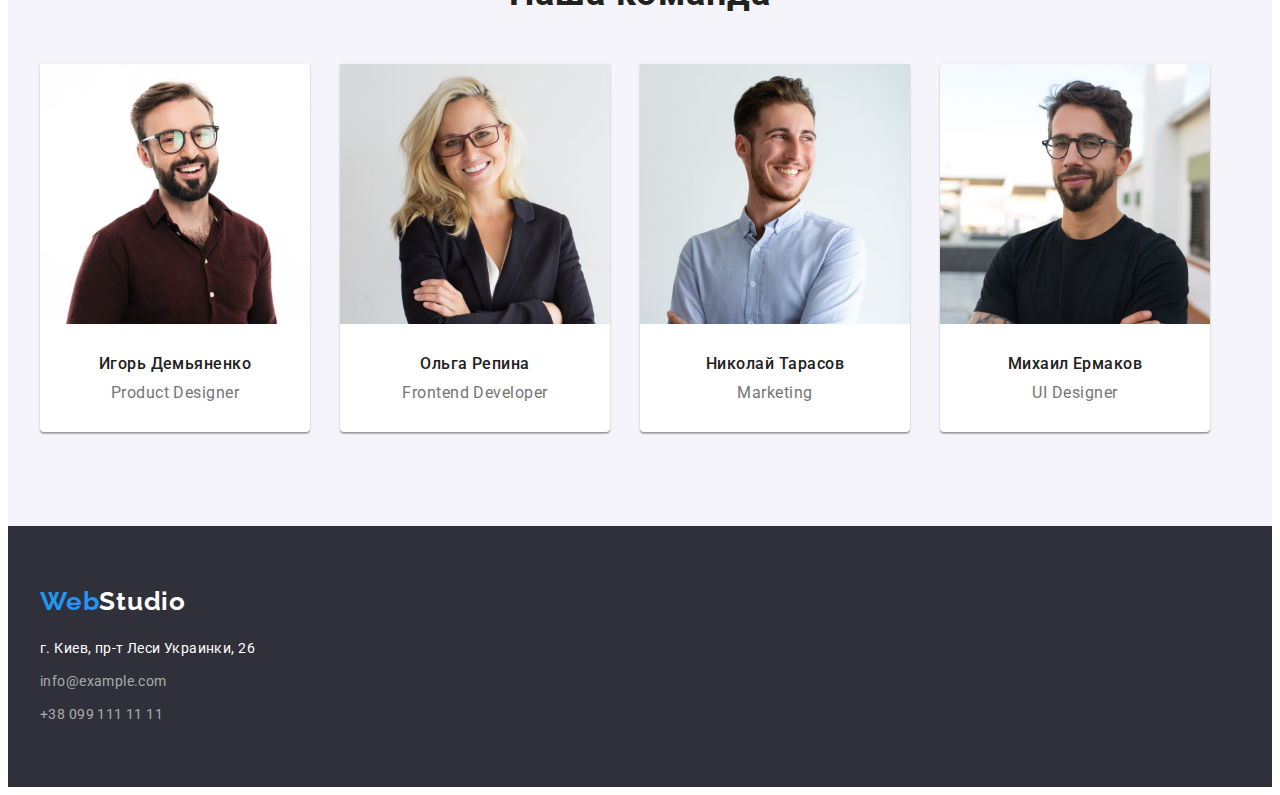
==== commit dfafcad7: "goit-markup-hw-03" ====
--- a/index.html
+++ b/index.html
@@ -183,7 +183,7 @@
                 >info@example.com</a
               >
             </li>
-            <li class="footer-contacts-list">
+            <li class="footer-contacts-list tel">
               <a href="tel:+380991111111" class="link">+38 099 111 11 11</a>
             </li>
           </ul>
--- a/css/styles.css
+++ b/css/styles.css
@@ -134,8 +134,8 @@
   font-style: normal;
   width: 200px;
   height: 50px;
+  font-family: inherit;
   letter-spacing: 0.06em;
-  font-family: inherit;
   font-weight: 700;
   font-size: 16px;
   line-height: 1.87;
@@ -267,7 +267,6 @@
   box-shadow: 0px 1px 3px rgba(0, 0, 0, 0.12), 0px 1px 1px rgba(0, 0, 0, 0.14),
     0px 2px 1px rgba(0, 0, 0, 0.2);
   border-radius: 0px 0px 4px 4px;
-  margin-bottom: 30px;
 }
 
 .name-works {
@@ -429,6 +428,7 @@
   text-decoration: none;
 }
 
-.footer-contacts-list:first-child {
+li.mail {
   margin-top: 9px;
-}
+  margin-bottom: 9px;
+}
